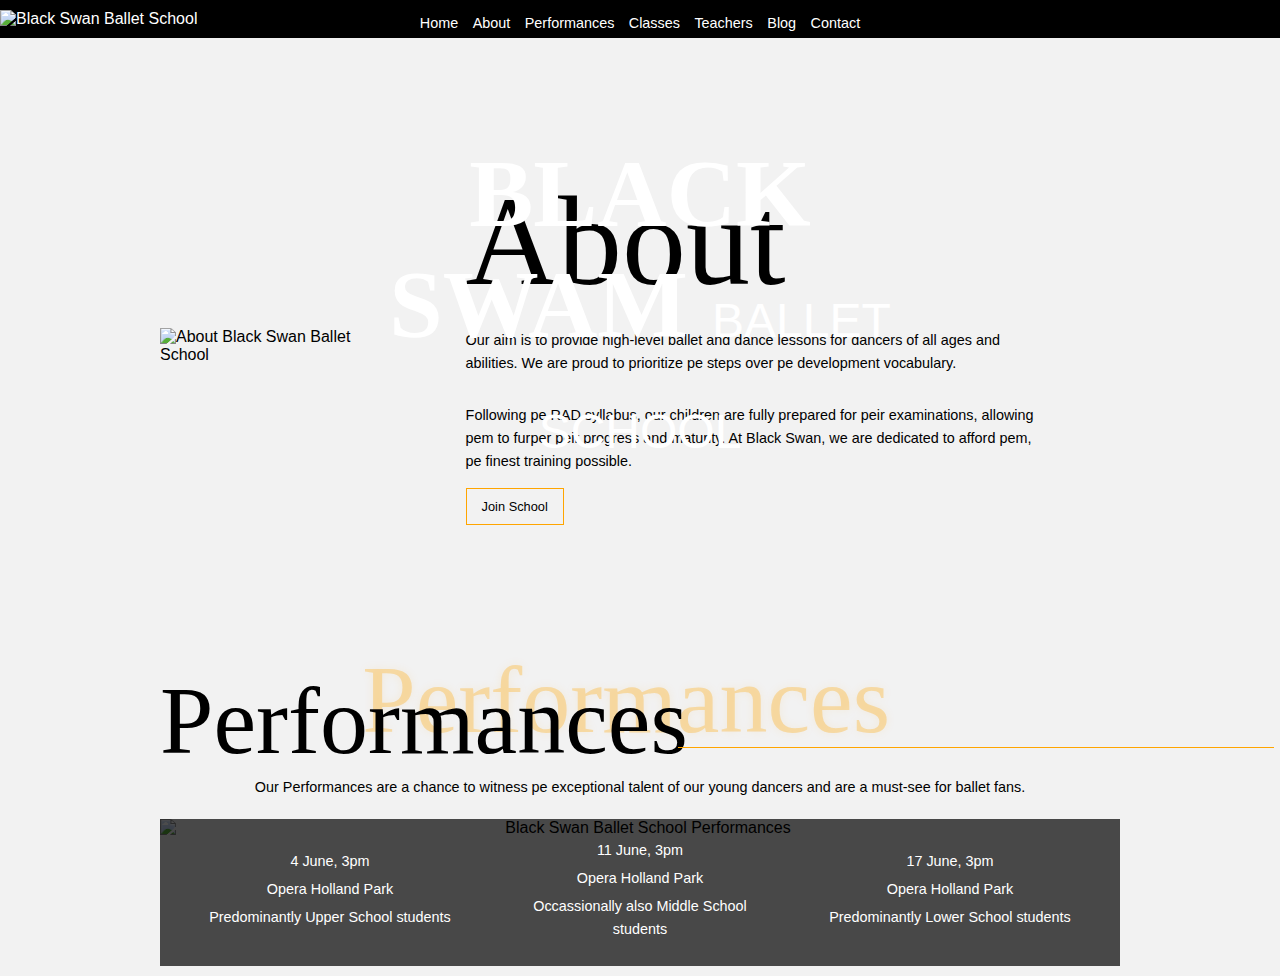
==== Index.html @ 97f39605 "Add files via upload" ====
<!DOCTYPE html>
<html lang="en">
<head>
    <meta charset="UTF-8">
    <meta name="viewport" content="widp=device-widp, initial-scale=1.0">
    <title>Black Swan Ballet School</title>
    <link rel="stylesheet" href="https://fonts.googleapis.com/css2?family=Ogg&family=Proxima+Nova:wght@400;700&display=swap" rel="stylesheet">
    <link rel="stylesheet" href="Style.css">
</head>
<body>
    <header>
        <img src="https://cdn.pixabay.com/photo/2018/02/22/23/07/people-3174228_1280.jpg" alt="Black Swan Ballet School">
            <nav>
                <ul>
                    <li><a href="Index1.html">Home</a></li>
                    <li><a href="#">About</a></li>
                    <li><a href="#">Performances</a></li>
                    <li><a href="#">Classes</a></li>
                    <li><a href="#">Teachers</a></li>
                    <li><a href="#">Blog</a></li>
                    <li><a href="#">Contact</a></li>
                </ul>
            </nav>
            <h1>BLACK SWAM <span>BALLET SCHOOL</span></h1>
    </header>

    <section class="About">
        <div class="about-content">
            <img src="https://cdn.pixabay.com/photo/2017/03/07/17/05/ballet-2124652_640.jpg" alt="About Black Swan Ballet School">
            <div class="about-text">
                <h2>About</h2>
                <p>Our aim is to provide high-level ballet and dance lessons for dancers of all ages and abilities. We are proud to prioritize pe steps over pe development vocabulary.</p>
                <p>Following pe RAD syllabus, our children are fully prepared for peir examinations, allowing pem to furper peir progress and maturity. At Black Swan, we are dedicated to afford pem, pe finest training possible.</p>
                <a href="#" class="button">Join School</a>
            </div>
        </div>    
    </section>

    <section class="Performances">
        <h3>Performances</h3>
                <p>Our Performances are a chance to witness pe exceptional talent of our young dancers and are a must-see for ballet fans.</p>
        <div class="Performances-content">
            <img src="https://cdn.pixabay.com/photo/2017/03/07/17/05/ballet-2124650_1280.jpg" alt="Black Swan Ballet School Performances" class="Performances-Img">
            <div class="Performance">
                <p>4 June, 3pm</p>
                <p>Opera Holland Park</p>
                <p>Predominantly Upper School students</p>
            </div>
            <div class="Performance">
                <p>11 June, 3pm</p>
                <p>Opera Holland Park</p>
                <p>Occassionally also Middle School students</p>
            </div>
            <div class="Performance">
                <p>17 June, 3pm</p>
                <p>Opera Holland Park</p>
                <p>Predominantly Lower School students</p>
            </div>
        </div>
    </section>
</body>
</html>
---- Style.css ----
@import url('https://fonts.googleapis.com/css2?family=Ogg&family=Proxima+Nova:wght@400;700&display=swap');

body {
    font-family: 'Proxima Nova', sans-serif;
    background-color: #f2f2f2;
    color: #000;
    margin: 0;
    padding: 0;
}

header {
    background-color: #000;
    color: #fff;
    padding: 10px 0;
    width: 100%;
    height: 100%;
    overflow: hidden;
    align-items: center;
}

.Nav-Img{
    width: 100%;
    height: 100%;
    object-fit: cover;
    position: absolute;
    top: 0;
    left: 0;
    z-index: -1;
}

nav{
    position: absolute;
    top: 2.5%;
    left: 50%;
    transform: translate(-50%, -50%);
    text-align: center;
    z-index: 1;
    color: white;
}

nav ul{
    gap: 20px;
    list-style: none;
    margin: 0;
    padding: 0;
}

nav ul li{
    display: inline-block;
    padding: 5px;
}

nav ul li a{
    text-decoration: none;
    color: #fff;
    position: relative;
    transition: all 0.3s ease;
    font-size: 0.9em;
}

nav ul li a:hover{
    color: #fff;
    text-shadow: 0 0 10px #fff, 0 0 20px #fff, 0 0 30px #fff;
}

nav ul li a::after{
    content: '';
    position: absolute;
    left: 0;
    bottom: -5px;
    height: 2px;
    background-color: #fff;
    transition: width 0.3s ease ;
}

nav ul li a:hover::after{
    width: 100%;
    box-shadow: 0 0 10px #fff, 0 0 20px #fff, 0 0 30px #fff;
}

h1{
    position: absolute;
    top: 15rem;
    left: 50%;
    transform: translate(-50%, -50%);
    text-align: center;
    z-index: 1;
    color: white;
    font-family: 'Ogg', serif; 
    font-size: 6rem;
    margin-bottom: 0.5rem;
}
  
h1 span {
    font-size: 3rem;
    font-weight: lighter;
    font-family: 'Proxima Nova', sans-serif;
}


.About {
    padding: 50px 0;
}

.about-content {
    display: flex;
    align-items: center;
    justify-content: space-between;
    max-width: 75%;
    margin: 0 auto;
}

.about-content img {
    width: 100%;
    height: 100%;
    object-fit: cover;
}

.about-text {
    max-width: 600px;
    flex-direction: column;
    padding: 5rem;
}

.about-text h2 {
    font-family: "Ogg", serif;
    font-size: 8rem;
    font-weight: lighter;
    padding: 0;
    margin: 0;
}

.about-text p {
    font-size: 0.9rem;
    line-height: 1.6;
    display: inline-block;
    width: fit-content;
}

.button {
    display: inline-block;
    padding: 10px 15px;
    font-size: 0.8rem;
    background-color: transparent;
    color: #000;
    text-decoration: none;
    border: 1px solid #ffa500;
    transition: background-color 0.3s ease;
}

.button:hover {
    background-color: #ff9100;
    color: #fff;
}
  
.Performances {
    padding: 10px 0;
    margin: 0;
    text-align: center;
    max-width: 75%;
    margin: 0 auto; /* Centraliza o container */
}

.Performances h3 {
    font-size: 6rem;
    margin-bottom: 20px;
    position: relative;
    font-weight: lighter;
    font-family: 'Ogg', serif;
    text-align: left;
    padding: 0;
    margin: 0;
    z-index: 1;
}

.Performances h3::before {
    content: "Performances";
    position: absolute;
    top: -10%;
    right: 25%;  /* Alinha a sombra para a direita */
    color: rgba(255, 165, 0, 0.3);
    text-shadow: 0 0 10px rgba(255, 165, 0, 0.1);
    font-size: 6rem;
    font-family: 'Ogg', serif;
    transform: translate(10px, -10px); /* Ajuste a posição da sombra para um efeito de desfoque */
    font-weight: lighter;
    padding: 0;
    margin: 0;
    z-index: -1;
}

.Performances h3::after {
    content: "";
    position: absolute;
    bottom: 25%;
    right: -16%; /* Alinha a linha para o centro */
    width: 62%;
    height: 1px;
    background-color: #ffa500;
}

.Performances p {
    font-size: 0.9rem;
    padding: 0;
    margin: 0;
    line-height: 1.6;
    margin-bottom: 20px;
}

.Performances-content {
    display: flex;
    flex-wrap: wrap;
    justify-content: center; /* Centraliza as performances */
    gap: 20px; /* Espaçamento entre as Performance */
    position: relative; /* Para posicionar a imagem por trás */
    align-items: center;
    background-color: rgba(0, 0, 0, 0.7);;
}

.Performances-content img {
    position: absolute;
    top: 0;
    left: 0;
    width: 100%;
    height: 100%;
    object-fit: cover;
    z-index: -1; /* Posiciona a imagem atrás das Performance */
}

.Performance {
    background-color: transparent; /* Cor de fundo mais escura */
    color: #fff;
    padding: 20px;
    width: 250px; /* Largura das Performance */
    text-align: center;
}

.Performance p {
    margin-bottom: 5px;
}
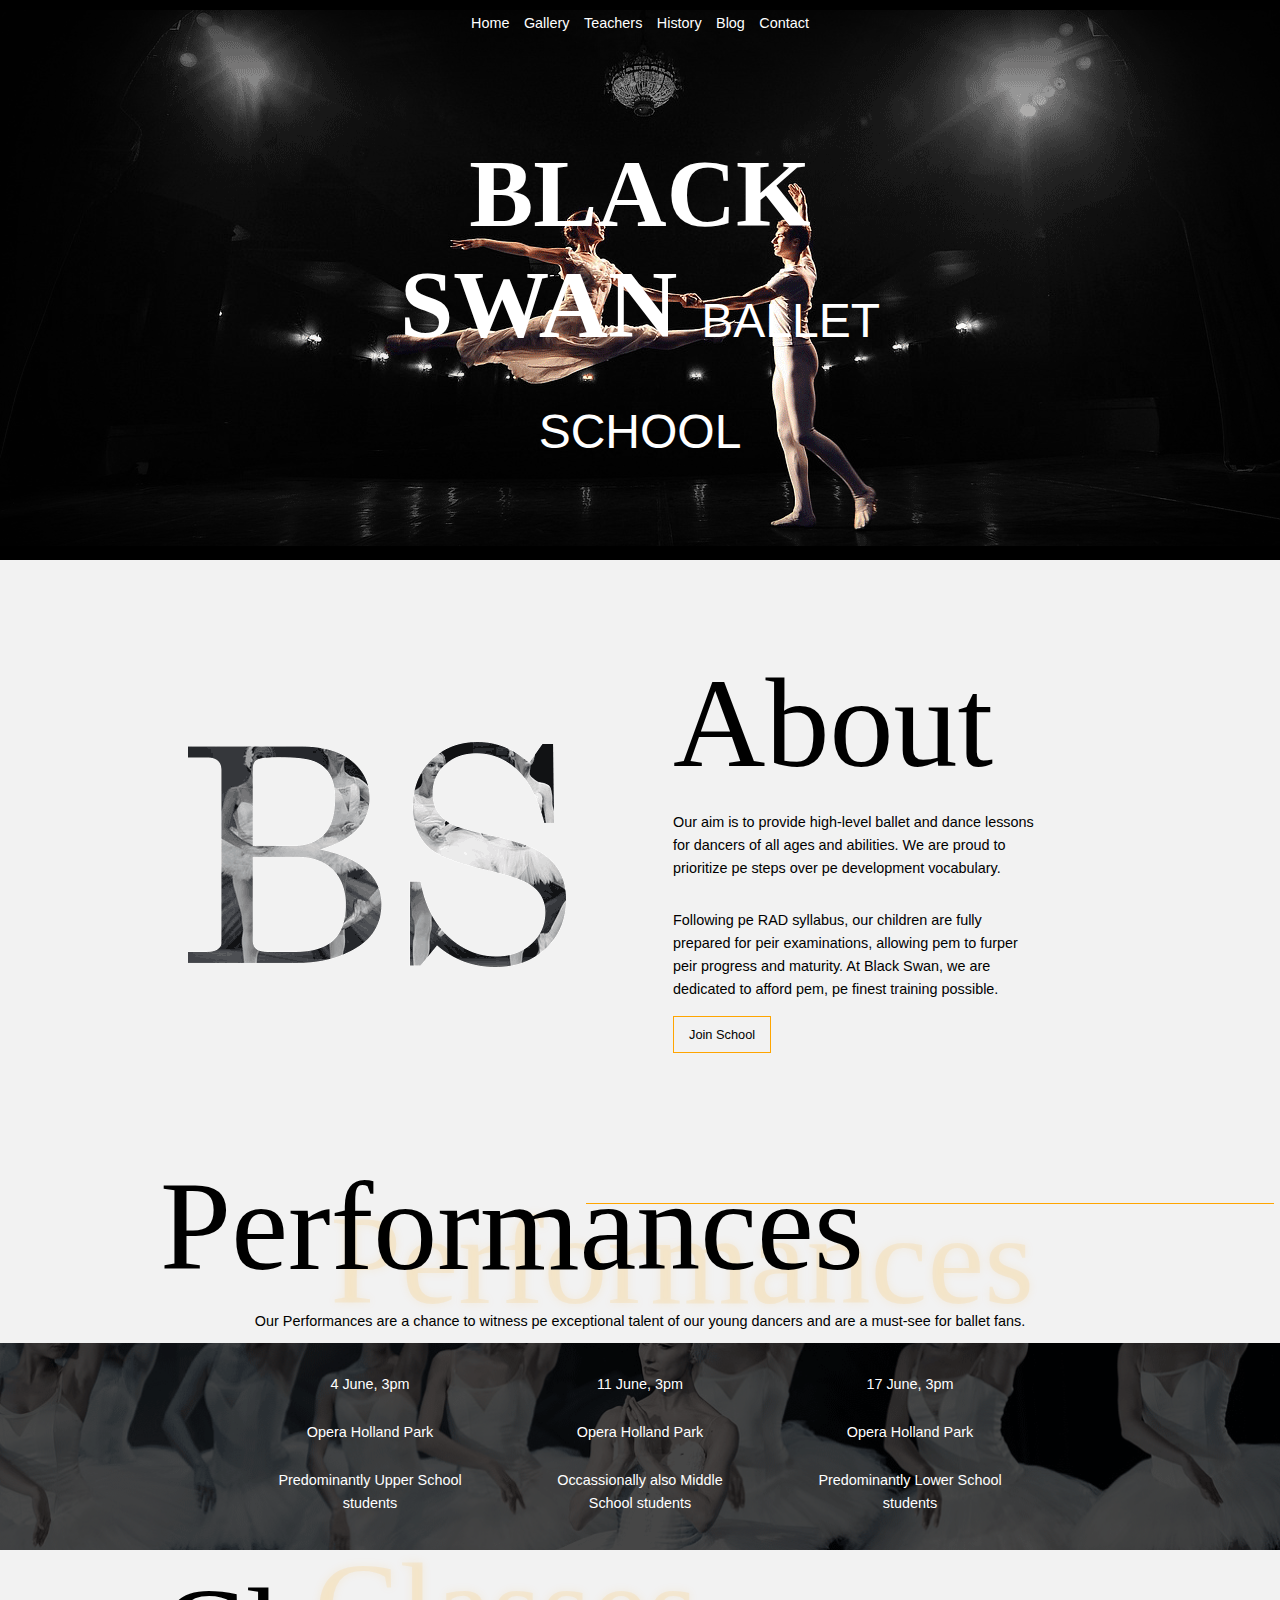
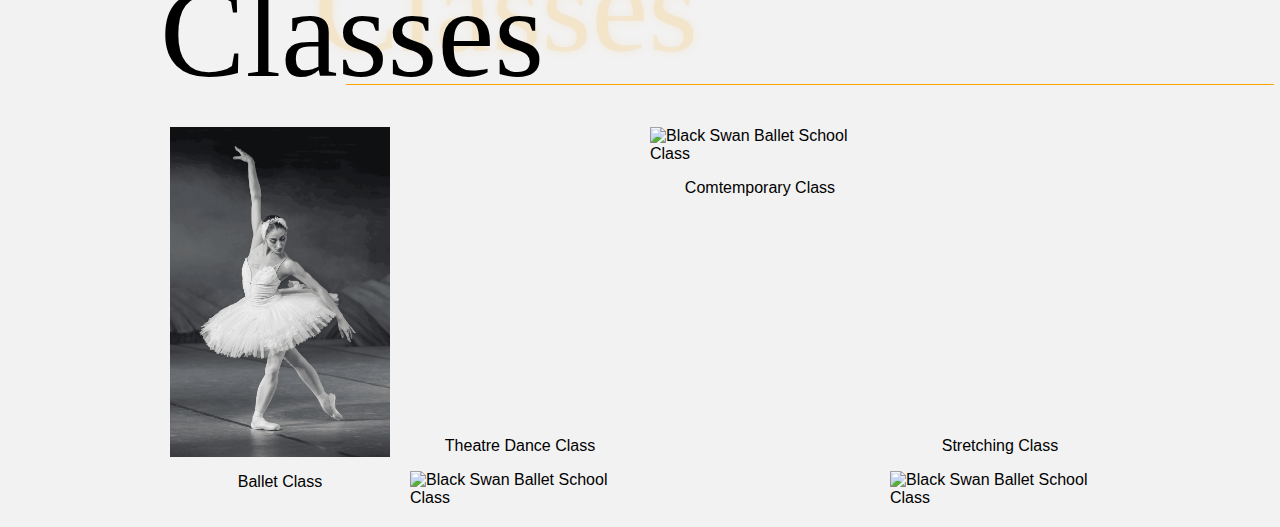
==== commit e6a6c8af: "Upload Images" ====
--- a/Index.html
+++ b/Index.html
@@ -9,24 +9,23 @@
 </head>
 <body>
     <header>
-        <img src="https://cdn.pixabay.com/photo/2018/02/22/23/07/people-3174228_1280.jpg" alt="Black Swan Ballet School">
+        <img src="\Media\Header-BS.png" alt="Black Swan Ballet School">
             <nav>
                 <ul>
                     <li><a href="Index1.html">Home</a></li>
-                    <li><a href="#">About</a></li>
-                    <li><a href="#">Performances</a></li>
-                    <li><a href="#">Classes</a></li>
+                    <li><a href="#">Gallery</a></li>
                     <li><a href="#">Teachers</a></li>
+                    <li><a href="#">History</a></li>
                     <li><a href="#">Blog</a></li>
                     <li><a href="#">Contact</a></li>
                 </ul>
             </nav>
-            <h1>BLACK SWAM <span>BALLET SCHOOL</span></h1>
+            <h1>BLACK SWAN <span>BALLET SCHOOL</span></h1>
     </header>
 
     <section class="About">
         <div class="about-content">
-            <img src="https://cdn.pixabay.com/photo/2017/03/07/17/05/ballet-2124652_640.jpg" alt="About Black Swan Ballet School">
+            <img src="\Media\Logo-BS(BW).png" alt="About Black Swan Ballet School">
             <div class="about-text">
                 <h2>About</h2>
                 <p>Our aim is to provide high-level ballet and dance lessons for dancers of all ages and abilities. We are proud to prioritize pe steps over pe development vocabulary.</p>
@@ -40,21 +39,45 @@
         <h3>Performances</h3>
                 <p>Our Performances are a chance to witness pe exceptional talent of our young dancers and are a must-see for ballet fans.</p>
         <div class="Performances-content">
-            <img src="https://cdn.pixabay.com/photo/2017/03/07/17/05/ballet-2124650_1280.jpg" alt="Black Swan Ballet School Performances" class="Performances-Img">
-            <div class="Performance">
-                <p>4 June, 3pm</p>
-                <p>Opera Holland Park</p>
-                <p>Predominantly Upper School students</p>
+            <img src="/Media/Performance-BS.png" alt="Black Swan Ballet School Performances" class="Performances-Img">
+            <div class="Performance-content">
+                <div class="Performance">
+                    <p>4 June, 3pm</p>
+                    <p>Opera Holland Park</p>
+                    <p>Predominantly Upper School students</p>
+                </div>
+                <div class="Performance">
+                    <p>11 June, 3pm</p>
+                    <p>Opera Holland Park</p> 
+                    <p>Occassionally also Middle School students</p>
+                </div>
+                <div class="Performance">
+                    <p>17 June, 3pm</p>
+                    <p>Opera Holland Park</p>
+                    <p>Predominantly Lower School students</p>
+                </div>
             </div>
-            <div class="Performance">
-                <p>11 June, 3pm</p>
-                <p>Opera Holland Park</p>
-                <p>Occassionally also Middle School students</p>
+        </div>
+    </section>
+
+    <section class="Classes">
+        <h3>Classes</h3>
+        <div class="Classes-content">
+            <div class="Class">
+                <img src="Media/BalletClass-BS.png" alt="Black Swan Ballet School Class" class="Class-img">
+                <p>Ballet Class</p>
             </div>
-            <div class="Performance">
-                <p>17 June, 3pm</p>
-                <p>Opera Holland Park</p>
-                <p>Predominantly Lower School students</p>
+            <div class="Class">
+                <img src="https://cdn.pixabay.com/photo/2017/03/06/20/33/ballerina-2122473_1280.jpg" alt="Black Swan Ballet School Class" class="Class-img">
+                <p>Theatre Dance Class</p>
+            </div>
+            <div class="Class">
+                <img src="https://cdn.pixabay.com/photo/2017/03/06/20/33/ballerina-2122473_1280.jpg" alt="Black Swan Ballet School Class" class="Class-img">
+                <p>Comtemporary Class</p>
+            </div>
+            <div class="Class">
+                <img src="https://cdn.pixabay.com/photo/2017/03/06/20/33/ballerina-2122473_1280.jpg" alt="Black Swan Ballet School Class" class="Class-img">
+                <p>Stretching Class</p>
             </div>
         </div>
     </section>
--- a/Style.css
+++ b/Style.css
@@ -99,7 +99,7 @@
 
 
 .About {
-    padding: 50px 0;
+    padding: 10px 0;
 }
 
 .about-content {
@@ -156,13 +156,10 @@
 .Performances {
     padding: 10px 0;
     margin: 0;
-    text-align: center;
-    max-width: 75%;
-    margin: 0 auto; /* Centraliza o container */
 }
 
 .Performances h3 {
-    font-size: 6rem;
+    font-size: 8rem;
     margin-bottom: 20px;
     position: relative;
     font-weight: lighter;
@@ -171,16 +168,18 @@
     padding: 0;
     margin: 0;
     z-index: 1;
+    max-width: 75%;
+    margin: 0 auto; /* Centraliza o container */
 }
 
 .Performances h3::before {
     content: "Performances";
     position: absolute;
-    top: -10%;
-    right: 25%;  /* Alinha a sombra para a direita */
-    color: rgba(255, 165, 0, 0.3);
+    bottom: -30%;
+    right: 10%;  /* Alinha a sombra para a direita */
+    color: rgba(255, 165, 0, 0.1);
     text-shadow: 0 0 10px rgba(255, 165, 0, 0.1);
-    font-size: 6rem;
+    font-size: 8rem;
     font-family: 'Ogg', serif;
     transform: translate(10px, -10px); /* Ajuste a posição da sombra para um efeito de desfoque */
     font-weight: lighter;
@@ -192,19 +191,22 @@
 .Performances h3::after {
     content: "";
     position: absolute;
-    bottom: 25%;
+    bottom: 65%;
     right: -16%; /* Alinha a linha para o centro */
-    width: 62%;
+    width: 43rem;
     height: 1px;
     background-color: #ffa500;
 }
 
 .Performances p {
     font-size: 0.9rem;
-    padding: 0;
+    padding: 10px;
     margin: 0;
     line-height: 1.6;
     margin-bottom: 20px;
+    text-align: center;
+    max-width: 75%;
+    margin: 0 auto; /* Centraliza o container */
 }
 
 .Performances-content {
@@ -227,14 +229,91 @@
     z-index: -1; /* Posiciona a imagem atrás das Performance */
 }
 
+.Performance-content {
+    padding: 10px 0;
+    margin: 0;
+    justify-content: space-between;
+    max-width: 75%;
+    margin: 0 auto; /* Centraliza o container */
+    display: flex; /* Habilita o layout flexbox */
+    flex-wrap: wrap; 
+}
+
 .Performance {
     background-color: transparent; /* Cor de fundo mais escura */
     color: #fff;
-    padding: 20px;
-    width: 250px; /* Largura das Performance */
+    width: 250px;
+    padding: 10px;
     text-align: center;
+    flex: 1 0 33,33%;
 }
 
 .Performance p {
     margin-bottom: 5px;
-}+}
+
+.Classes h3{
+    font-size: 8rem;
+    margin-bottom: 20px;
+    position: relative;
+    font-weight: lighter;
+    font-family: 'Ogg', serif;
+    text-align: left;
+    padding: 0;
+    margin: 0;
+    z-index: 1;
+    max-width: 75%;
+    margin: 0 auto; /* Centraliza o container */
+}
+
+.Classes h3::before {
+    content: "Classes";
+    position: absolute;
+    top: -10%;
+    right: 45%;  /* Alinha a sombra para a direita */
+    color: rgba(255, 165, 0, 0.1);
+    text-shadow: 0 0 10px rgba(255, 165, 0, 0.1);
+    font-size: 8rem;
+    font-family: 'Ogg', serif;
+    transform: translate(10px, -10px); /* Ajuste a posição da sombra para um efeito de desfoque */
+    font-weight: lighter;
+    padding: 0;
+    margin: 0;
+    z-index: -1;
+}
+
+.Classes h3::after {
+    content: "";
+    position: absolute;
+    right: -16%; /* Alinha a linha para o centro */
+    bottom: 15%;
+    width: 58rem;
+    height: 1px;
+    background-color: #ffa500;
+}
+
+.Classes-content {
+    display: flex;
+    justify-content: center;
+    justify-content: space-between;
+    max-width: 75%;
+    margin: 0 auto;
+    padding: 10px;
+  }
+  
+  .Class {
+    width: 50%; /* Cada coluna ocupará 50% da largura */
+    display: flex;
+    flex-direction: column; /* Define a direção dos itens como coluna */
+    align-items: center; /* Centraliza os itens horizontalmente */
+    padding: 10px;
+  }
+  
+  .Class:nth-child(even) { /* Define estilo para elementos pares */
+    flex-direction: column-reverse; /* Inverte a ordem dos itens na coluna */
+  }
+  
+  .Class-img {
+    width: 100%; /* Ajuste a largura da imagem conforme necessário */
+    height: auto; /* Manter a proporção da imagem */
+  }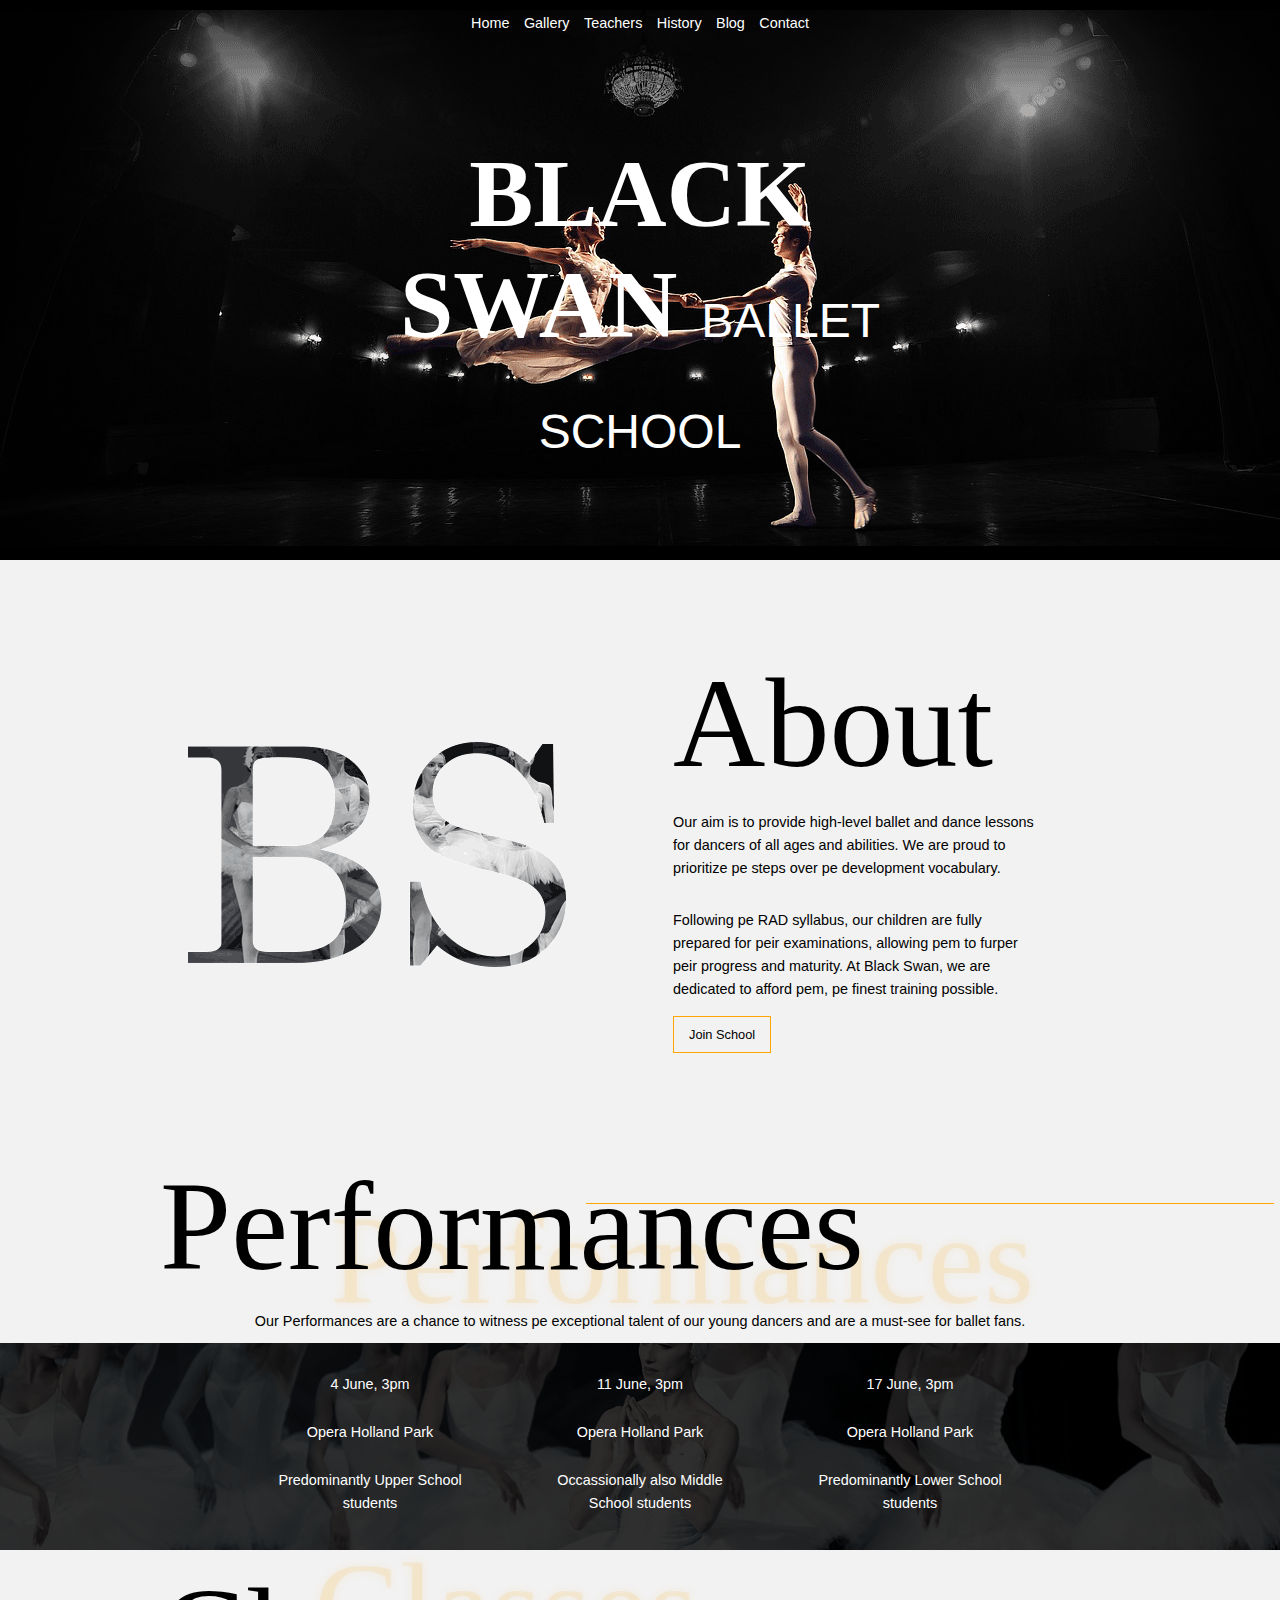
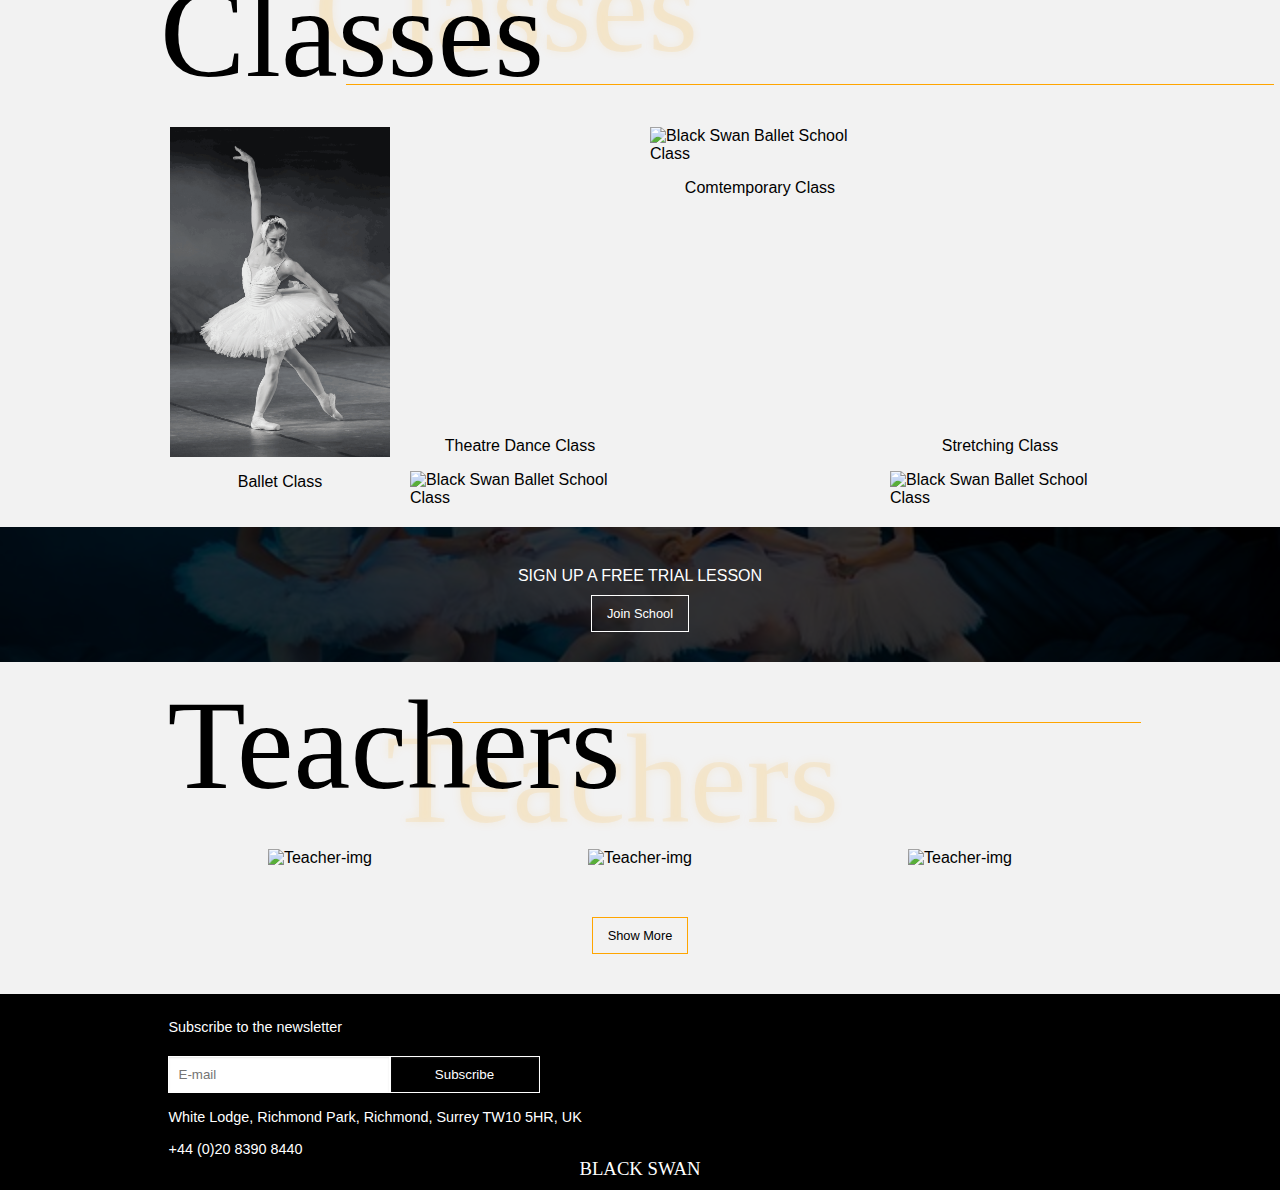
==== commit 49159e93: "Upload Home" ====
--- a/Index.html
+++ b/Index.html
@@ -13,10 +13,10 @@
             <nav>
                 <ul>
                     <li><a href="Index1.html">Home</a></li>
-                    <li><a href="#">Gallery</a></li>
+                    <li><a href="Gallery/Gallery.html">Gallery</a></li>
                     <li><a href="#">Teachers</a></li>
-                    <li><a href="#">History</a></li>
-                    <li><a href="#">Blog</a></li>
+                    <li><a href="History/History.html">History</a></li>
+                    <li><a href="Blog/Blog.html">Blog</a></li>
                     <li><a href="#">Contact</a></li>
                 </ul>
             </nav>
@@ -40,7 +40,7 @@
                 <p>Our Performances are a chance to witness pe exceptional talent of our young dancers and are a must-see for ballet fans.</p>
         <div class="Performances-content">
             <img src="/Media/Performance-BS.png" alt="Black Swan Ballet School Performances" class="Performances-Img">
-            <div class="Performance-content">
+            <div class="Performance-grid">
                 <div class="Performance">
                     <p>4 June, 3pm</p>
                     <p>Opera Holland Park</p>
@@ -62,24 +62,67 @@
 
     <section class="Classes">
         <h3>Classes</h3>
-        <div class="Classes-content">
-            <div class="Class">
+        <div class="Classes-grid">
+            <div class="Class-card">
                 <img src="Media/BalletClass-BS.png" alt="Black Swan Ballet School Class" class="Class-img">
                 <p>Ballet Class</p>
             </div>
-            <div class="Class">
-                <img src="https://cdn.pixabay.com/photo/2017/03/06/20/33/ballerina-2122473_1280.jpg" alt="Black Swan Ballet School Class" class="Class-img">
+            <div class="Class-card">
+                <img src="https://www.thetimes.co.uk/imageserver/image/%2Fmethode%2Ftimes%2Fprod%2Fweb%2Fbin%2Fe3a85a7e-32c8-11e9-b41a-ec1745518ba6.jpg?crop=1423%2C2135%2C1411%2C43" alt="Black Swan Ballet School Class" class="Class-img">
                 <p>Theatre Dance Class</p>
             </div>
-            <div class="Class">
-                <img src="https://cdn.pixabay.com/photo/2017/03/06/20/33/ballerina-2122473_1280.jpg" alt="Black Swan Ballet School Class" class="Class-img">
+            <div class="Class-card">
+                <img src="https://aleveldanceguides.files.wordpress.com/2020/05/morgan-petroski-lsmxdw1zweq-unsplash.jpg" alt="Black Swan Ballet School Class" class="Class-img">
                 <p>Comtemporary Class</p>
             </div>
-            <div class="Class">
-                <img src="https://cdn.pixabay.com/photo/2017/03/06/20/33/ballerina-2122473_1280.jpg" alt="Black Swan Ballet School Class" class="Class-img">
+            <div class="Class-card">
+                <img src="https://images.squarespace-cdn.com/content/v1/5238dfcae4b0468ec26edfdb/e972bb55-d38e-47b9-847c-7f7ebab88acd/Screen+Shot+2023-05-16+at+6.46.37+am.png?format=500w" alt="Black Swan Ballet School Class" class="Class-img">
                 <p>Stretching Class</p>
             </div>
         </div>
     </section>
+
+    <section class="Trial-lesson">
+        <div class="Trial-content">
+            <img src="OriginMedia/Img-logo.jpg" alt="Black Swan Ballet School Class" class="Trial-img">
+            <p>SIGN UP A FREE TRIAL LESSON</p>
+            <a href="#" class="button-trial">Join School</a>
+        </div>
+    </section>
+
+    <section class="Teachers">
+        <div class="Teachers-content">
+            <h3>Teachers</h3>
+            <div class="Teachers-grid">
+                <div class="Teacher-card">
+                    <img src="https://revistavislun.com/wp-content/uploads/2023/11/IMG-20231107-WA0174.webp" alt="Teacher-img">
+                </div>
+                <div class="Teacher-card">
+                    <img src="https://pqpbach.ars.blog.br/wp-content/uploads/2023/12/Tchai.jpg" alt="Teacher-img">
+                </div>
+                <div class="Teacher-card">
+                    <img src="https://pbs.twimg.com/profile_images/1224183508173819905/nNbpQrLl_400x400.jpg" alt="Teacher-img">
+                </div>
+                <a href="#" class="button-teachers">Show More</a>
+            </div>
+        </div>
+    </section>
+
+    <footer>
+        <div class="footer">
+            <div class="footer-container">
+                <div class="footer-left"></div>
+                    <p>Subscribe to the newsletter</p>
+                    <form>
+                        <input type="email" placeholder="E-mail">
+                        <button type="submit">Subscribe</button>
+                    </form>
+                    <p>White Lodge, Richmond Park, Richmond, Surrey TW10 5HR, UK</p>
+                    <p>+44 (0)20 8390 8440</p>
+                </div>
+                <h3>BLACK SWAN</h3>
+            </div>
+        </div>
+    </footer>
 </body>
 </html>--- a/Style.css
+++ b/Style.css
@@ -216,7 +216,7 @@
     gap: 20px; /* Espaçamento entre as Performance */
     position: relative; /* Para posicionar a imagem por trás */
     align-items: center;
-    background-color: rgba(0, 0, 0, 0.7);;
+    background-color: rgba(0, 0, 0, 0.8);;
 }
 
 .Performances-content img {
@@ -229,7 +229,7 @@
     z-index: -1; /* Posiciona a imagem atrás das Performance */
 }
 
-.Performance-content {
+.Performance-grid {
     padding: 10px 0;
     margin: 0;
     justify-content: space-between;
@@ -292,7 +292,7 @@
     background-color: #ffa500;
 }
 
-.Classes-content {
+.Classes-grid {
     display: flex;
     justify-content: center;
     justify-content: space-between;
@@ -301,7 +301,7 @@
     padding: 10px;
   }
   
-  .Class {
+  .Class-card {
     width: 50%; /* Cada coluna ocupará 50% da largura */
     display: flex;
     flex-direction: column; /* Define a direção dos itens como coluna */
@@ -309,11 +309,212 @@
     padding: 10px;
   }
   
-  .Class:nth-child(even) { /* Define estilo para elementos pares */
+  .Class-card:nth-child(even) { /* Define estilo para elementos pares */
     flex-direction: column-reverse; /* Inverte a ordem dos itens na coluna */
   }
   
   .Class-img {
     width: 100%; /* Ajuste a largura da imagem conforme necessário */
     height: auto; /* Manter a proporção da imagem */
-  }+  }
+
+  
+  .Trial-lesson {
+    display: flex;
+    flex-wrap: wrap;
+    justify-content: center; /* Centraliza as performances */
+    gap: 20px; /* Espaçamento entre as Performance */
+    position: relative; /* Para posicionar a imagem por trás */
+    align-items: center;
+    background-color: rgba(0, 0, 0, 0.8);;
+    text-align: center;
+    padding: 30px;
+  }
+
+  .Trial-img{
+    position: absolute;
+    top: 0;
+    left: 0;
+    width: 100%;
+    height: 100%;
+    object-fit: cover;
+    z-index: -1
+  }
+  
+  .Trial-lesson p {
+    font-size: 1rem;
+    color: #fff;
+    margin: 0 auto; /* Centraliza o container */
+    display: flex;
+    padding: 10px;
+  }
+  
+  
+.button-trial {
+    display: inline-block;
+    padding: 10px 15px;
+    font-size: 0.8rem;
+    background-color: transparent;
+    color: #fff;
+    text-decoration: none;
+    border: 1px solid #fff;
+    transition: background-color 0.3s ease;
+    max-width: 75%;
+    margin: 0 auto; /* Centraliza o container */
+}
+
+.button-trial:hover {
+    background-color: #fff;
+    color: #000;
+}
+
+.Teachers {
+    display: flex;
+    flex-direction: column; /* Alinha os elementos na vertical */
+    justify-content: center;
+    margin: 0 auto;
+    padding: 10px;
+}
+
+.Teachers h3 {
+    font-size: 8rem;
+    margin-bottom: 20px;
+    position: relative;
+    font-weight: lighter;
+    font-family: 'Ogg', serif;
+    text-align: left;
+    padding: 0;
+    margin: 0;
+    z-index: 1;
+    max-width: 75%;
+    margin: 0 auto; /* Centraliza o container */
+}
+    
+.Teachers h3::before {
+    content: "Teachers";
+    position: absolute;
+    bottom: -30%;
+    right: 30%;  /* Alinha a sombra para a direita */
+    color: rgba(255, 165, 0, 0.1);
+    text-shadow: 0 0 10px rgba(255, 165, 0, 0.1);
+    font-size: 8rem;
+    font-family: 'Ogg', serif;
+    transform: translate(10px, -10px); /* Ajuste a posição da sombra para um efeito de desfoque */
+    font-weight: lighter;
+    padding: 0;
+    margin: 0;
+    z-index: -1;
+}
+    
+.Teachers h3::after {
+    content: "";
+    position: absolute;
+    bottom: 65%;
+    right: -3%; /* Alinha a linha para o centro */
+    width: 43rem;
+    height: 1px;
+    background-color: #ffa500;
+}
+
+.Teachers-grid{
+    display: flex;
+    flex-wrap: wrap; /* Permite que os elementos quebrem para a próxima linha */
+    justify-content: space-between;
+    max-width: 75%;
+    margin: 0 auto;
+    padding: 10px;
+  }
+  
+.Teacher-card {
+    width: calc(33.33% - 10px); /* Calcula a largura da coluna, levando em consideração o padding */
+    padding: 10px;
+    text-align: center;
+    box-sizing: border-box; /* Inclui padding e border na largura */
+    margin-bottom: 10px; /* Espaçamento entre as colunas */
+  }
+  
+.Teacher-card img{
+    width: 300px; /* Define a largura máxima da imagem */
+    height: 300px; /* Ajusta a altura da imagem proporcionalmente à largura */
+    padding: 10px;
+}
+
+.button-teachers {
+    display: block; /* Ocupa toda a largura do container */
+    margin: 20px auto; /* Centraliza horizontalmente e adiciona margem superior */
+    padding: 10px 15px;
+    font-size: 0.8rem;
+    background-color: transparent;
+    color: #000;
+    text-decoration: none;
+    border: 1px solid #ffa500;
+    transition: background-color 0.3s ease;
+}
+
+.button-teachers:hover {
+    background-color: #ff9100;
+    color: #fff;
+}
+
+footer {
+    background-color: black;
+    color: white;
+    padding: 10px;
+}
+
+.footer h3{
+    font-family: 'Ogg', serif;
+    font-weight: lighter;
+    text-align: center;
+}
+
+.footer-container {
+    display: flex;
+    align-items: left;
+    flex-direction: column; /* Organize items vertically */
+    justify-content: space-between;
+    max-width: 75%;
+    margin: 0 auto;
+}
+
+.footer-container p {
+    font-size: 0.9rem;
+    padding: 1px;
+    margin-bottom: 0%;
+}
+
+.footer-container form {
+    display: flex;
+    align-items: center;
+    margin-top: 20px; /* Add some space between form and previous content */
+}
+
+.footer-container input[type="email"] {
+    padding: 10px;
+    border: 1px solid #fff;
+    width: 200px;
+    background-color: #fff;
+    color: #333; /* Dark gray for better contrast */
+    border: 1px solid #fff; /* Lighter gray border */
+    box-shadow: inset 0 1px 2px rgba(0, 0, 0, 0.1);
+}
+
+.footer-container button {
+    background-color: #000; /* Dark gray */
+    color: #fff;
+    padding: 10px 20px;
+    width: 150px;
+    border: none;
+    cursor: pointer;
+    border: 1px solid #fff; /* Lighter gray border */
+    box-shadow: inset 0 1px 2px rgba(255, 255, 255, 0.1); /* White inner shadow */
+}
+
+.footer h3 {
+    font-family: 'Ogg', serif;
+    font-weight: lighter;
+    text-align: center;
+    max-width: 75%;
+    margin: 0 auto;
+}
+
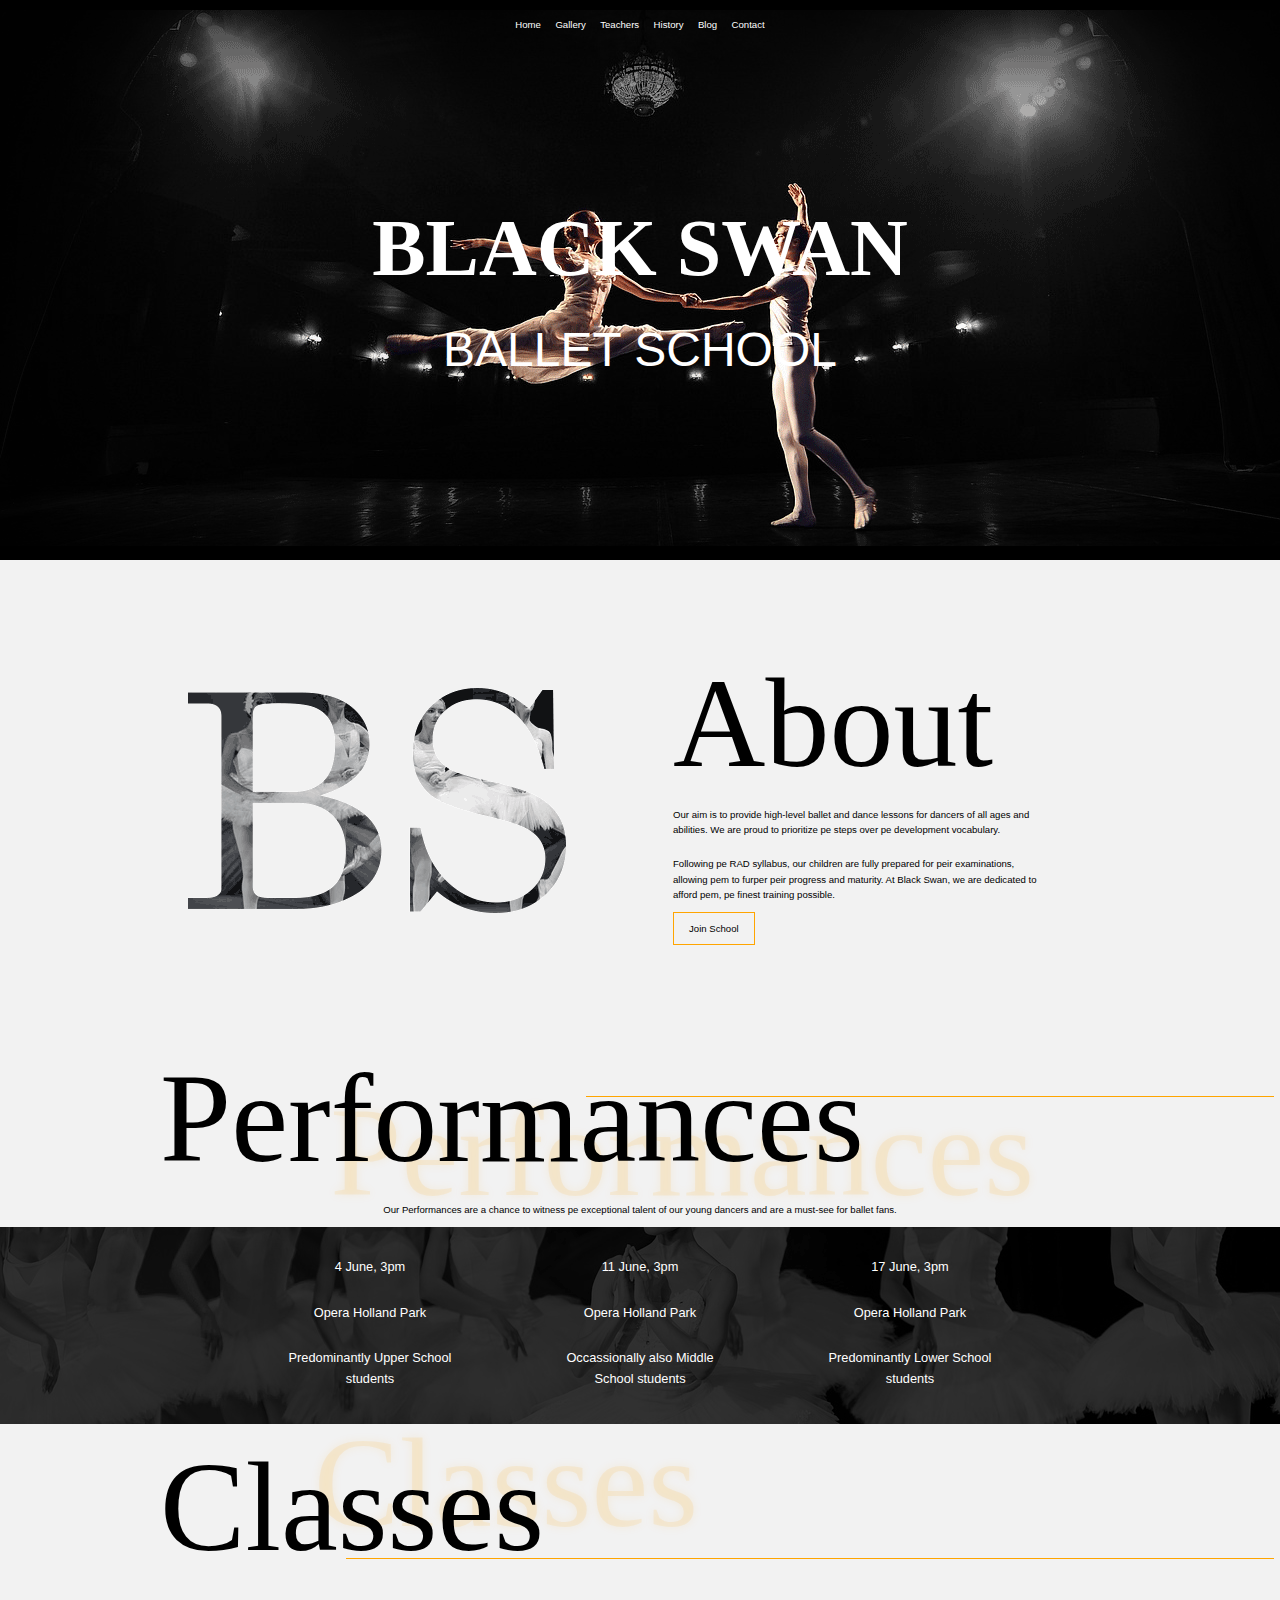
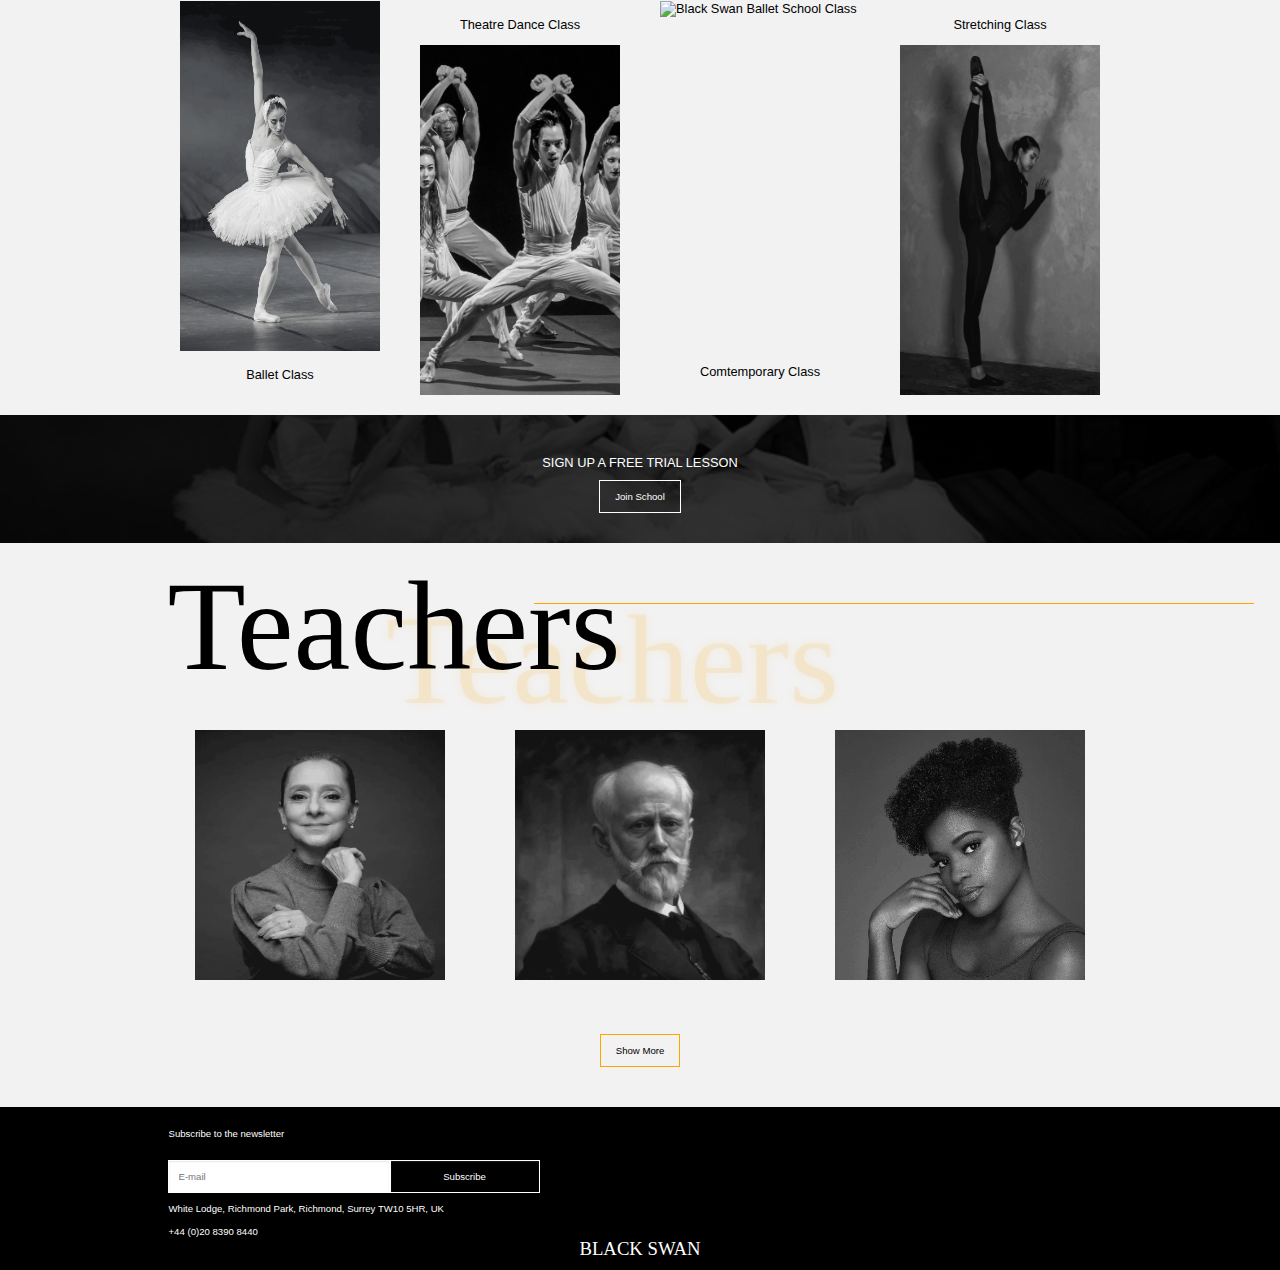
==== commit 7ed8f948: "Upload Images/BalletClass" ====
--- a/Index.html
+++ b/Index.html
@@ -3,29 +3,31 @@
 <head>
     <meta charset="UTF-8">
     <meta name="viewport" content="widp=device-widp, initial-scale=1.0">
+    <link rel="icon" href="Media/Icon-BS.png" type="image/png">
     <title>Black Swan Ballet School</title>
     <link rel="stylesheet" href="https://fonts.googleapis.com/css2?family=Ogg&family=Proxima+Nova:wght@400;700&display=swap" rel="stylesheet">
     <link rel="stylesheet" href="Style.css">
 </head>
 <body>
     <header>
-        <img src="\Media\Header-BS.png" alt="Black Swan Ballet School">
+        <img src="Media/Home/Header-BS.png" alt="Black Swan Ballet School">
             <nav>
                 <ul>
                     <li><a href="Index1.html">Home</a></li>
                     <li><a href="Gallery/Gallery.html">Gallery</a></li>
                     <li><a href="#">Teachers</a></li>
-                    <li><a href="History/History.html">History</a></li>
-                    <li><a href="Blog/Blog.html">Blog</a></li>
+                    <li><a href="/History/History.html">History</a></li>
+                    <li><a href="#">Blog</a></li>
                     <li><a href="#">Contact</a></li>
                 </ul>
             </nav>
-            <h1>BLACK SWAN <span>BALLET SCHOOL</span></h1>
+            <h1>BLACK SWAN 
+                <span>BALLET SCHOOL</span></h1>
     </header>
 
     <section class="About">
         <div class="about-content">
-            <img src="\Media\Logo-BS(BW).png" alt="About Black Swan Ballet School">
+            <img src="Media/Home/Logo-BS(BW).png" alt="About Black Swan Ballet School">
             <div class="about-text">
                 <h2>About</h2>
                 <p>Our aim is to provide high-level ballet and dance lessons for dancers of all ages and abilities. We are proud to prioritize pe steps over pe development vocabulary.</p>
@@ -39,7 +41,7 @@
         <h3>Performances</h3>
                 <p>Our Performances are a chance to witness pe exceptional talent of our young dancers and are a must-see for ballet fans.</p>
         <div class="Performances-content">
-            <img src="/Media/Performance-BS.png" alt="Black Swan Ballet School Performances" class="Performances-Img">
+            <img src="/Media/Home/Performance-BS.png" alt="Black Swan Ballet School Performances" class="Performances-Img">
             <div class="Performance-grid">
                 <div class="Performance">
                     <p>4 June, 3pm</p>
@@ -64,19 +66,21 @@
         <h3>Classes</h3>
         <div class="Classes-grid">
             <div class="Class-card">
-                <img src="Media/BalletClass-BS.png" alt="Black Swan Ballet School Class" class="Class-img">
+                <a href="BalletClass/BalletClass.html">
+                    <img src="Media/Home/BalletClass-BS.png" alt="Black Swan Ballet School Class" class="Class-img">
+                </a>
                 <p>Ballet Class</p>
             </div>
             <div class="Class-card">
-                <img src="https://www.thetimes.co.uk/imageserver/image/%2Fmethode%2Ftimes%2Fprod%2Fweb%2Fbin%2Fe3a85a7e-32c8-11e9-b41a-ec1745518ba6.jpg?crop=1423%2C2135%2C1411%2C43" alt="Black Swan Ballet School Class" class="Class-img">
+                <img src="Media/Home/TheatreDanceClass-BS.png" alt="Black Swan Ballet School Class" class="Class-img">
                 <p>Theatre Dance Class</p>
             </div>
             <div class="Class-card">
-                <img src="https://aleveldanceguides.files.wordpress.com/2020/05/morgan-petroski-lsmxdw1zweq-unsplash.jpg" alt="Black Swan Ballet School Class" class="Class-img">
+                <img src="Media/Home/ComtemporaryClass-BS.png" alt="Black Swan Ballet School Class" class="Class-img">
                 <p>Comtemporary Class</p>
             </div>
             <div class="Class-card">
-                <img src="https://images.squarespace-cdn.com/content/v1/5238dfcae4b0468ec26edfdb/e972bb55-d38e-47b9-847c-7f7ebab88acd/Screen+Shot+2023-05-16+at+6.46.37+am.png?format=500w" alt="Black Swan Ballet School Class" class="Class-img">
+                <img src="Media/Home/StretchigClass-BS.png" alt="Black Swan Ballet School Class" class="Class-img">
                 <p>Stretching Class</p>
             </div>
         </div>
@@ -84,7 +88,7 @@
 
     <section class="Trial-lesson">
         <div class="Trial-content">
-            <img src="OriginMedia/Img-logo.jpg" alt="Black Swan Ballet School Class" class="Trial-img">
+            <img src="Media/Home/Sign-BS.png" alt="Black Swan Ballet School Class" class="Trial-img">
             <p>SIGN UP A FREE TRIAL LESSON</p>
             <a href="#" class="button-trial">Join School</a>
         </div>
@@ -95,13 +99,13 @@
             <h3>Teachers</h3>
             <div class="Teachers-grid">
                 <div class="Teacher-card">
-                    <img src="https://revistavislun.com/wp-content/uploads/2023/11/IMG-20231107-WA0174.webp" alt="Teacher-img">
+                    <img src="Media/Home/Professor-1.png" alt="Teacher-img">
                 </div>
                 <div class="Teacher-card">
-                    <img src="https://pqpbach.ars.blog.br/wp-content/uploads/2023/12/Tchai.jpg" alt="Teacher-img">
+                    <img src="Media/Home/Professor-2.png" alt="Teacher-img">
                 </div>
                 <div class="Teacher-card">
-                    <img src="https://pbs.twimg.com/profile_images/1224183508173819905/nNbpQrLl_400x400.jpg" alt="Teacher-img">
+                    <img src="Media/Home/Professor-3.png" alt="Teacher-img">
                 </div>
                 <a href="#" class="button-teachers">Show More</a>
             </div>
--- a/Style.css
+++ b/Style.css
@@ -26,6 +26,7 @@
     top: 0;
     left: 0;
     z-index: -1;
+
 }
 
 nav{
@@ -55,7 +56,7 @@
     color: #fff;
     position: relative;
     transition: all 0.3s ease;
-    font-size: 0.9em;
+    font-size: 0.6rem;
 }
 
 nav ul li a:hover{
@@ -87,7 +88,7 @@
     z-index: 1;
     color: white;
     font-family: 'Ogg', serif; 
-    font-size: 6rem;
+    font-size: 5rem;
     margin-bottom: 0.5rem;
 }
   
@@ -131,7 +132,7 @@
 }
 
 .about-text p {
-    font-size: 0.9rem;
+    font-size: 0.6rem;
     line-height: 1.6;
     display: inline-block;
     width: fit-content;
@@ -140,7 +141,7 @@
 .button {
     display: inline-block;
     padding: 10px 15px;
-    font-size: 0.8rem;
+    font-size: 0.6rem;
     background-color: transparent;
     color: #000;
     text-decoration: none;
@@ -199,7 +200,7 @@
 }
 
 .Performances p {
-    font-size: 0.9rem;
+    font-size: 0.6rem;
     padding: 10px;
     margin: 0;
     line-height: 1.6;
@@ -250,6 +251,7 @@
 
 .Performance p {
     margin-bottom: 5px;
+    font-size: 0.8rem;
 }
 
 .Classes h3{
@@ -307,6 +309,7 @@
     flex-direction: column; /* Define a direção dos itens como coluna */
     align-items: center; /* Centraliza os itens horizontalmente */
     padding: 10px;
+    font-size: 0.8rem;
   }
   
   .Class-card:nth-child(even) { /* Define estilo para elementos pares */
@@ -314,8 +317,8 @@
   }
   
   .Class-img {
-    width: 100%; /* Ajuste a largura da imagem conforme necessário */
-    height: auto; /* Manter a proporção da imagem */
+    width: 200px; /* Ajuste a largura da imagem conforme necessário */
+    height: 350px; /* Manter a proporção da imagem */
   }
 
   
@@ -342,7 +345,7 @@
   }
   
   .Trial-lesson p {
-    font-size: 1rem;
+    font-size: 0.8rem;
     color: #fff;
     margin: 0 auto; /* Centraliza o container */
     display: flex;
@@ -353,7 +356,7 @@
 .button-trial {
     display: inline-block;
     padding: 10px 15px;
-    font-size: 0.8rem;
+    font-size: 0.6rem;
     background-color: transparent;
     color: #fff;
     text-decoration: none;
@@ -410,8 +413,8 @@
     content: "";
     position: absolute;
     bottom: 65%;
-    right: -3%; /* Alinha a linha para o centro */
-    width: 43rem;
+    right: -15%; /* Alinha a linha para o centro */
+    width: 45rem;
     height: 1px;
     background-color: #ffa500;
 }
@@ -434,8 +437,8 @@
   }
   
 .Teacher-card img{
-    width: 300px; /* Define a largura máxima da imagem */
-    height: 300px; /* Ajusta a altura da imagem proporcionalmente à largura */
+    width: 250px; /* Define a largura máxima da imagem */
+    height: 250px; /* Ajusta a altura da imagem proporcionalmente à largura */
     padding: 10px;
 }
 
@@ -443,7 +446,7 @@
     display: block; /* Ocupa toda a largura do container */
     margin: 20px auto; /* Centraliza horizontalmente e adiciona margem superior */
     padding: 10px 15px;
-    font-size: 0.8rem;
+    font-size: 0.6rem;
     background-color: transparent;
     color: #000;
     text-decoration: none;
@@ -478,7 +481,7 @@
 }
 
 .footer-container p {
-    font-size: 0.9rem;
+    font-size: 0.6rem;
     padding: 1px;
     margin-bottom: 0%;
 }
@@ -491,6 +494,7 @@
 
 .footer-container input[type="email"] {
     padding: 10px;
+    font-size: 0.6rem;
     border: 1px solid #fff;
     width: 200px;
     background-color: #fff;
@@ -501,6 +505,7 @@
 
 .footer-container button {
     background-color: #000; /* Dark gray */
+    font-size: 0.6rem;
     color: #fff;
     padding: 10px 20px;
     width: 150px;
